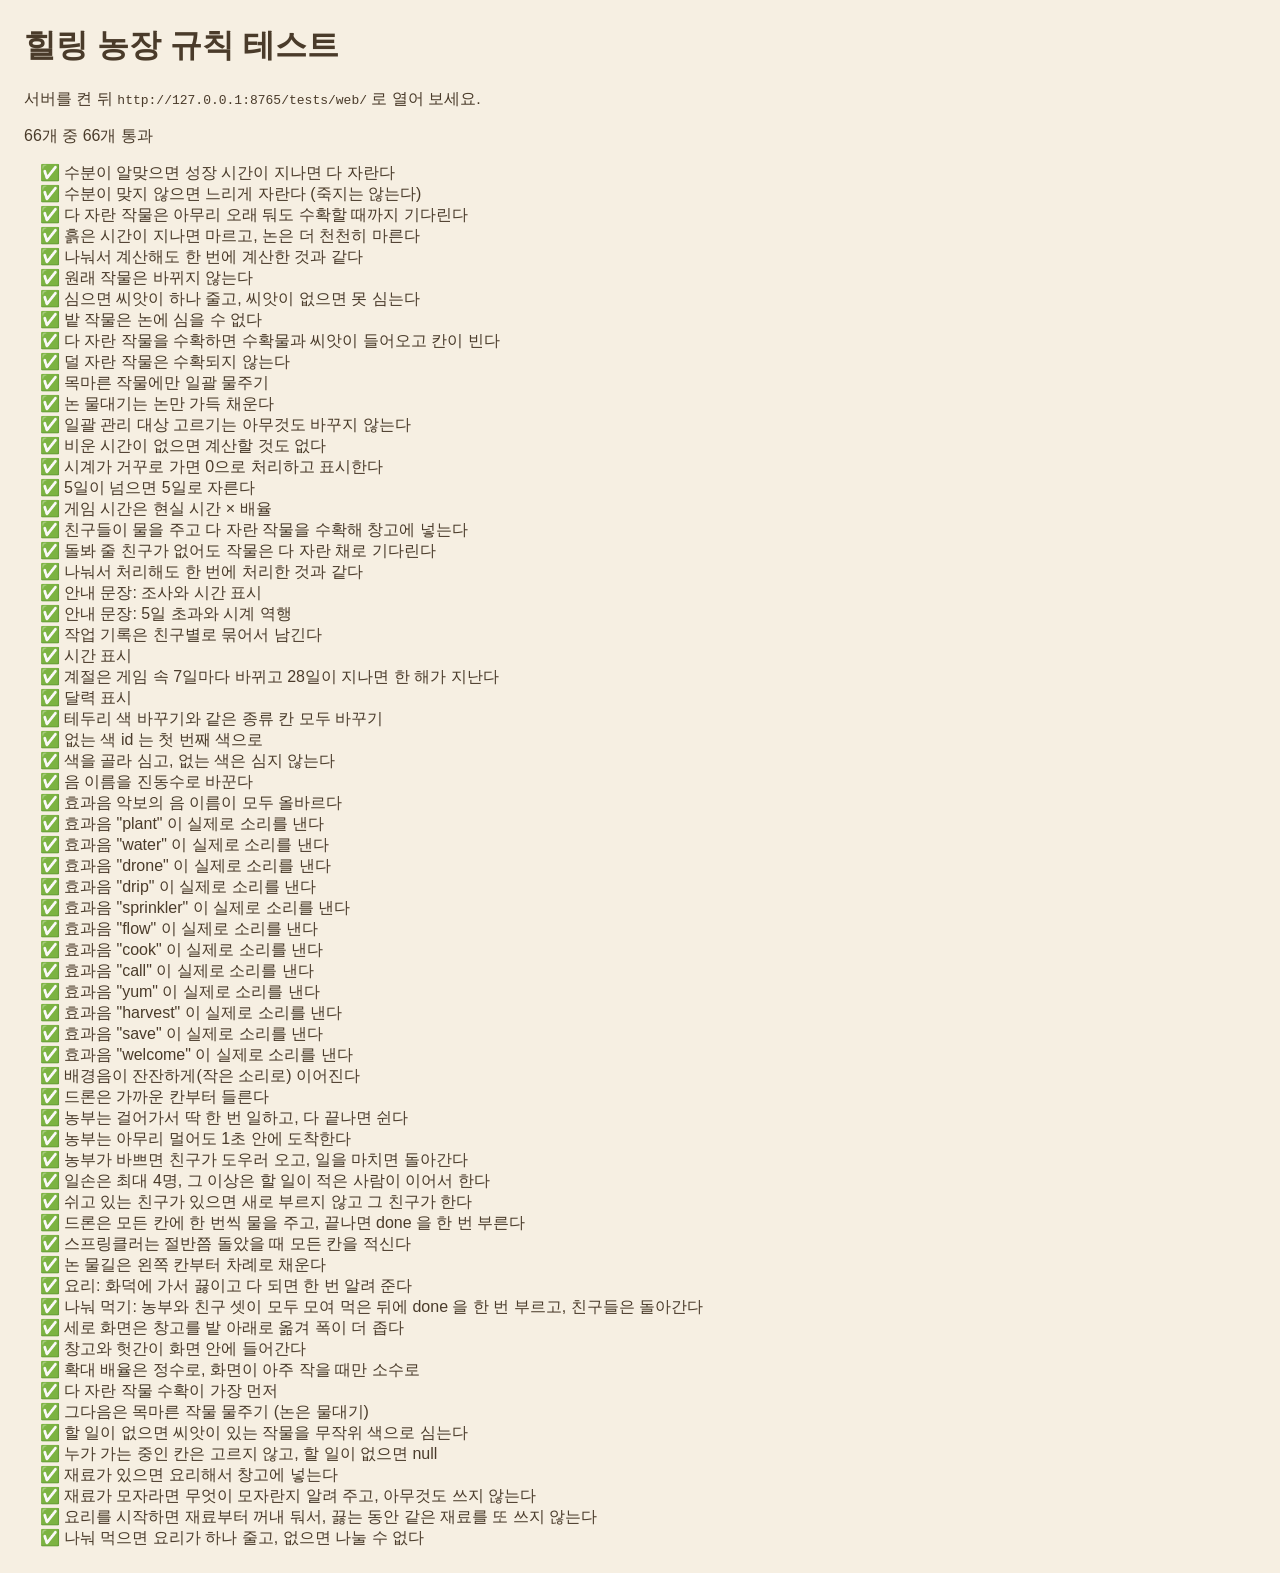
==== tests/web/index.html @ cd3daf3b "Add cooking and sharing meals with an eating animation - data/recipes.json: 8 cozy dishes made only " ====
<!doctype html>
<html lang="ko">
  <head>
    <meta charset="utf-8" />
    <title>힐링 농장 규칙 테스트</title>
    <style>
      body { font-family: sans-serif; margin: 24px; background: #f6efe2; color: #4a3b2a; }
      li.ok::marker { content: "✅ "; }
      li.fail::marker { content: "❌ "; }
      li.fail { color: #c8553d; }
    </style>
  </head>
  <body>
    <h1>힐링 농장 규칙 테스트</h1>
    <p>서버를 켠 뒤 <code>http://127.0.0.1:8765/tests/web/</code> 로 열어 보세요.</p>
    <p id="summary">테스트 중…</p>
    <ul id="results"></ul>
    <script type="module">
      import { runAll } from "./runner.js";
      import "./farm.test.js";
      import "./time.test.js";
      import "./decor.test.js";
      import "./sound.test.js";
      import "./animations.test.js";
      import "./layout.test.js";
      import "./autopilot.test.js";
      import "./cooking.test.js";

      const results = await runAll();

      const list = document.getElementById("results");
      for (const r of results) {
        const li = document.createElement("li");
        li.className = r.ok ? "ok" : "fail";
        li.textContent = r.ok ? r.name : `${r.name} — ${r.error}`;
        list.append(li);
      }
      const passed = results.filter((r) => r.ok).length;
      const summary = `${results.length}개 중 ${passed}개 통과`;
      document.getElementById("summary").textContent = summary;
      document.title = passed === results.length ? `PASS ${summary}` : `FAIL ${summary}`;
      window.testResults = results;
    </script>
  </body>
</html>
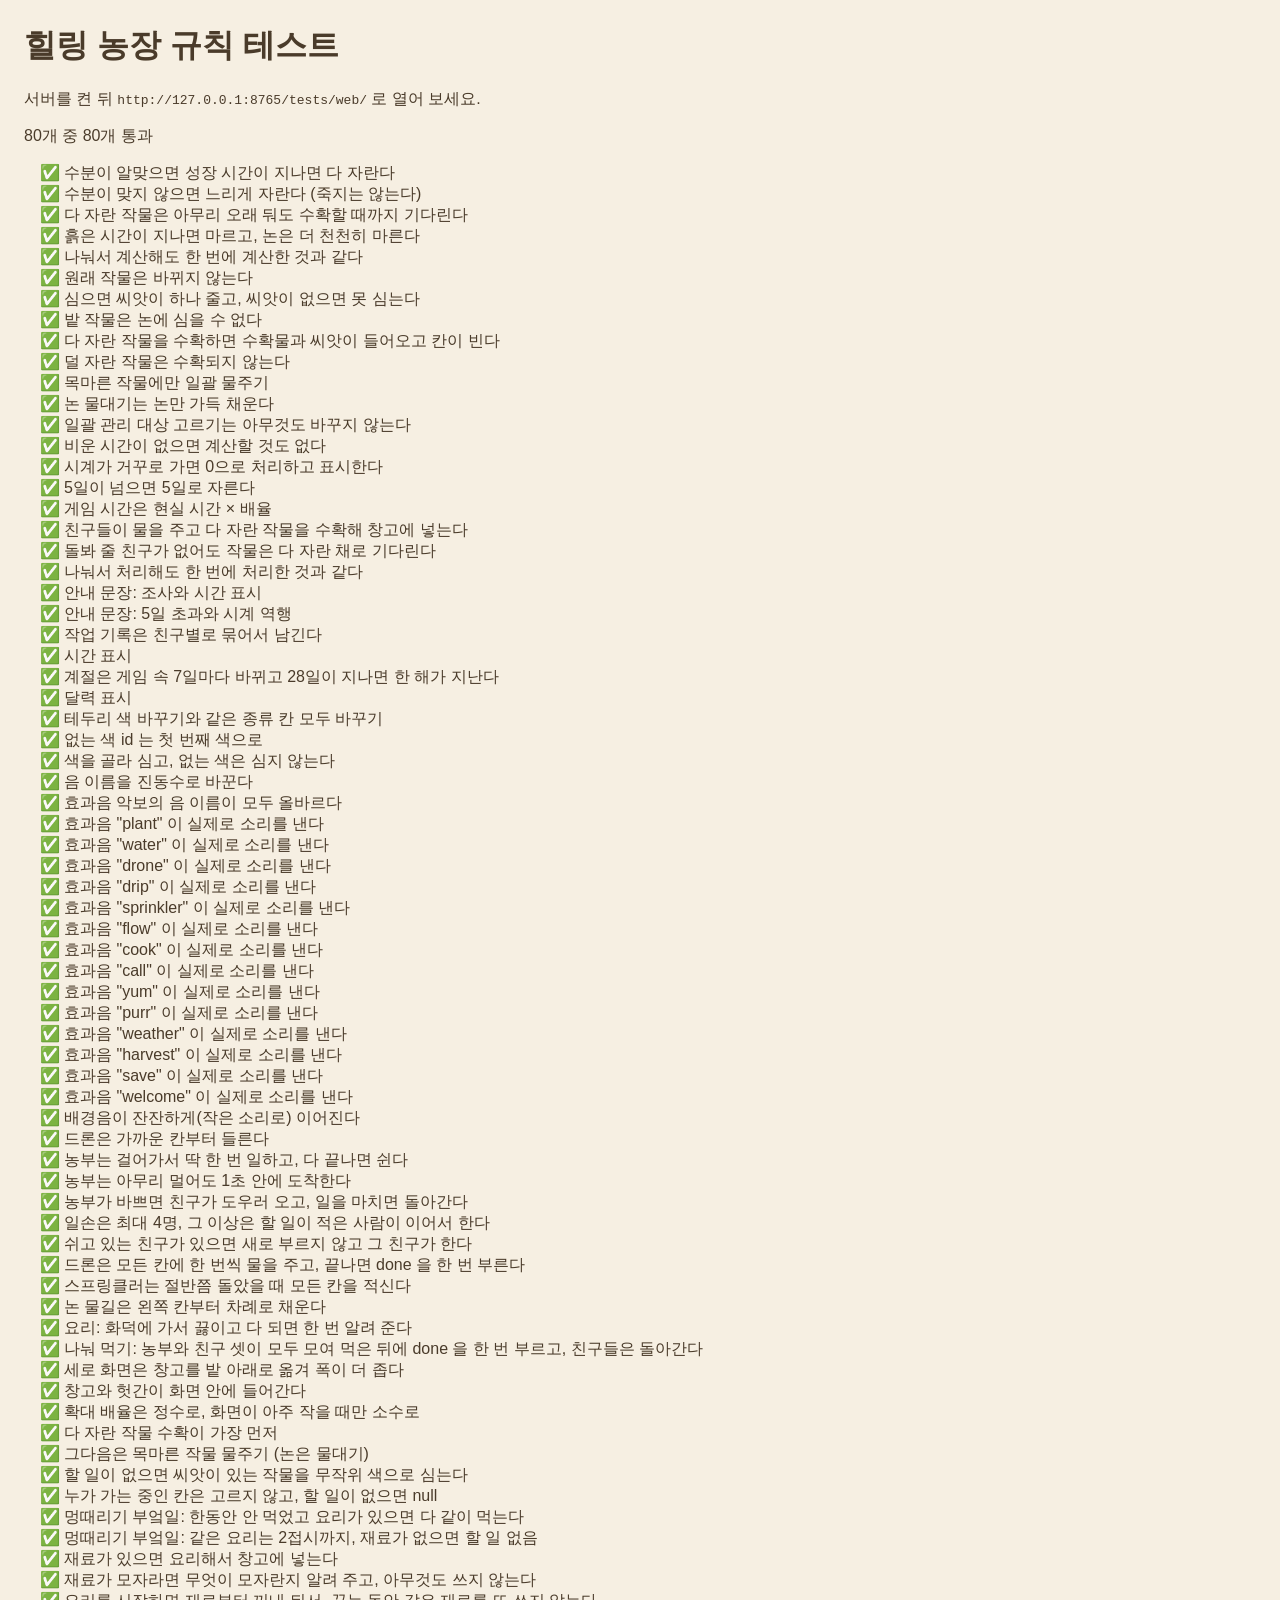
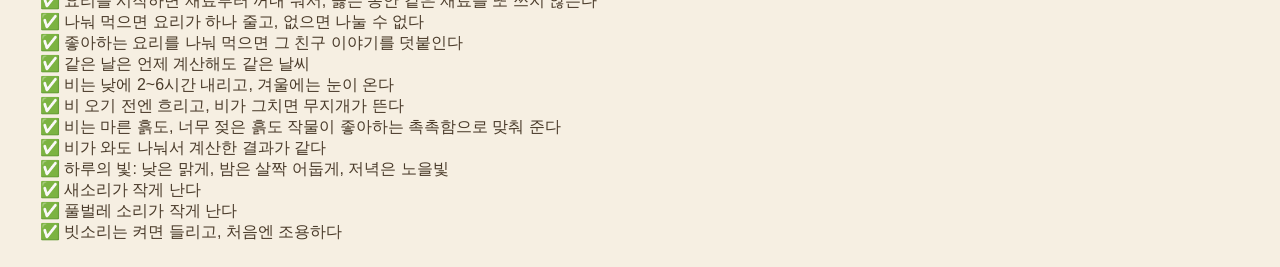
==== commit fc7c6f61: "Make the farm gentler and more alive: day/night, kind weather, critters Healing principle: nothing b" ====
--- a/tests/web/index.html
+++ b/tests/web/index.html
@@ -25,6 +25,8 @@
       import "./layout.test.js";
       import "./autopilot.test.js";
       import "./cooking.test.js";
+      import "./weather.test.js";
+      import "./nature.test.js";
 
       const results = await runAll();
 
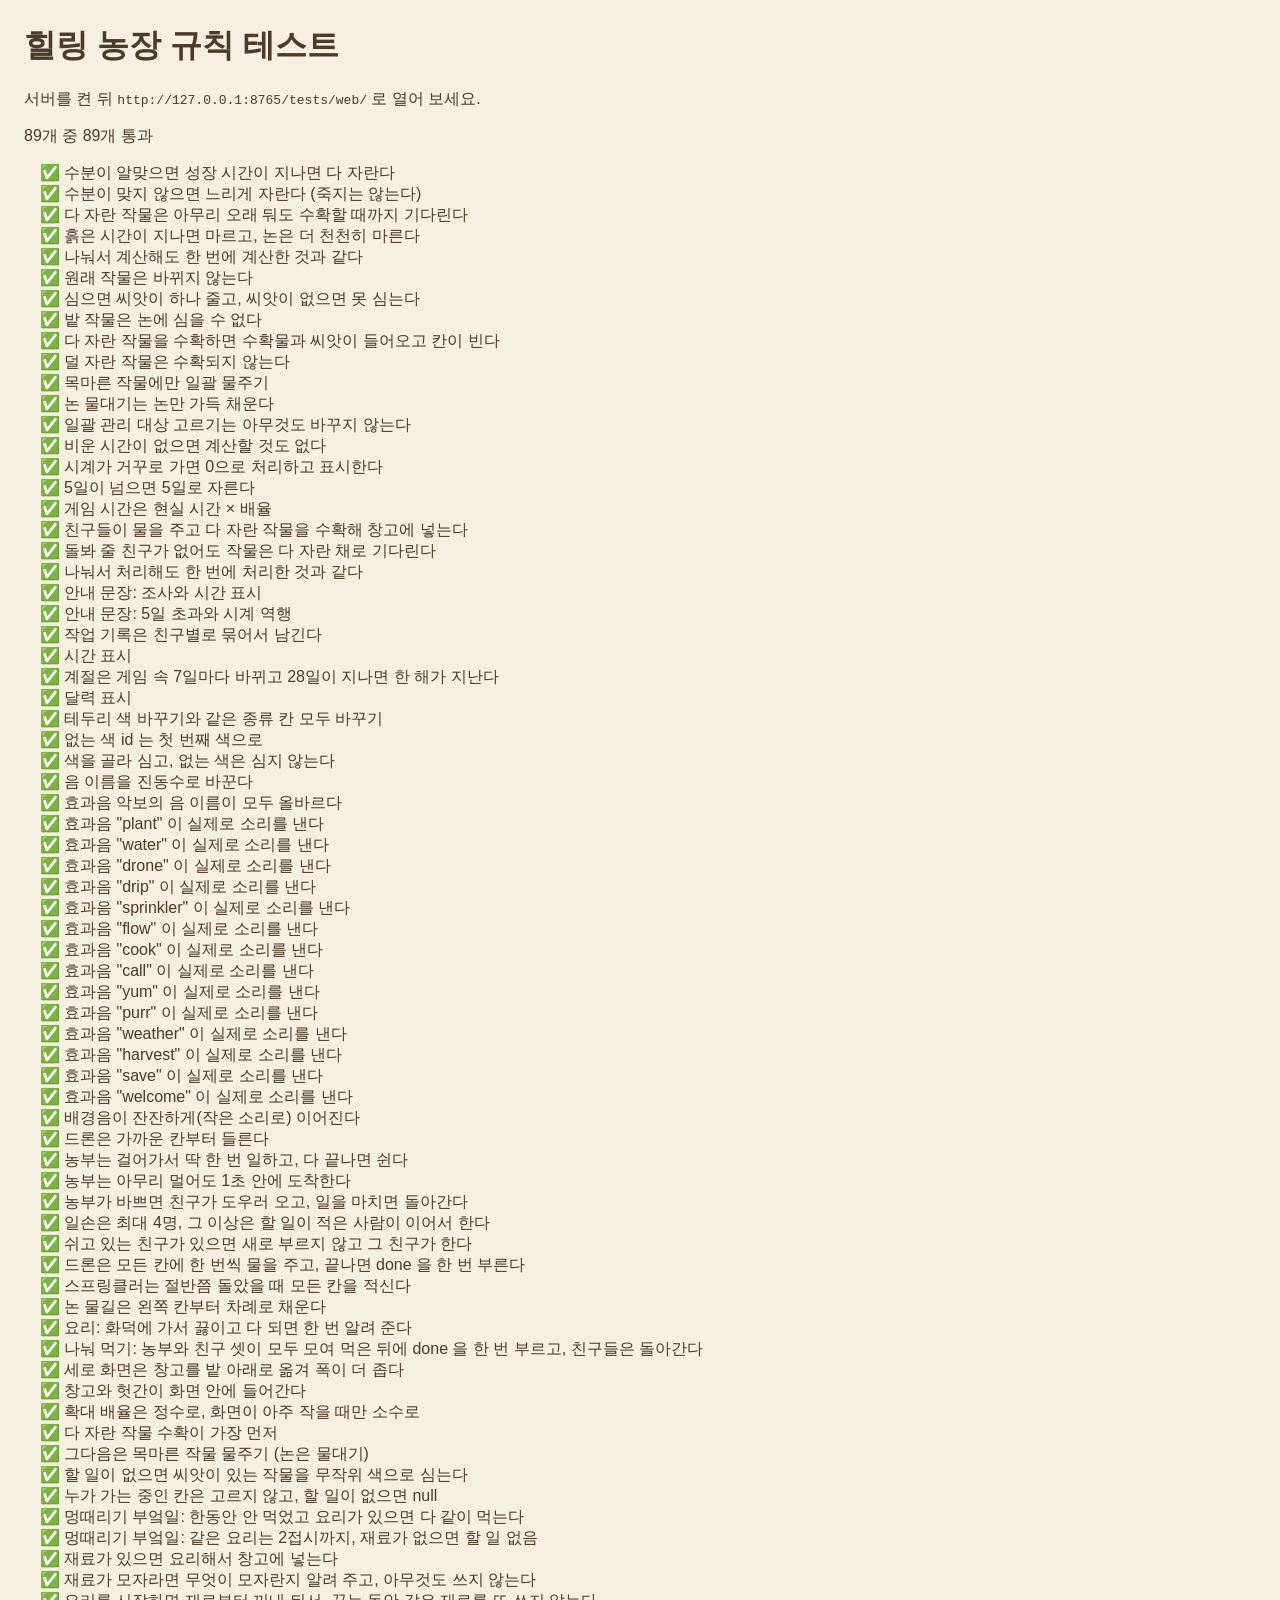
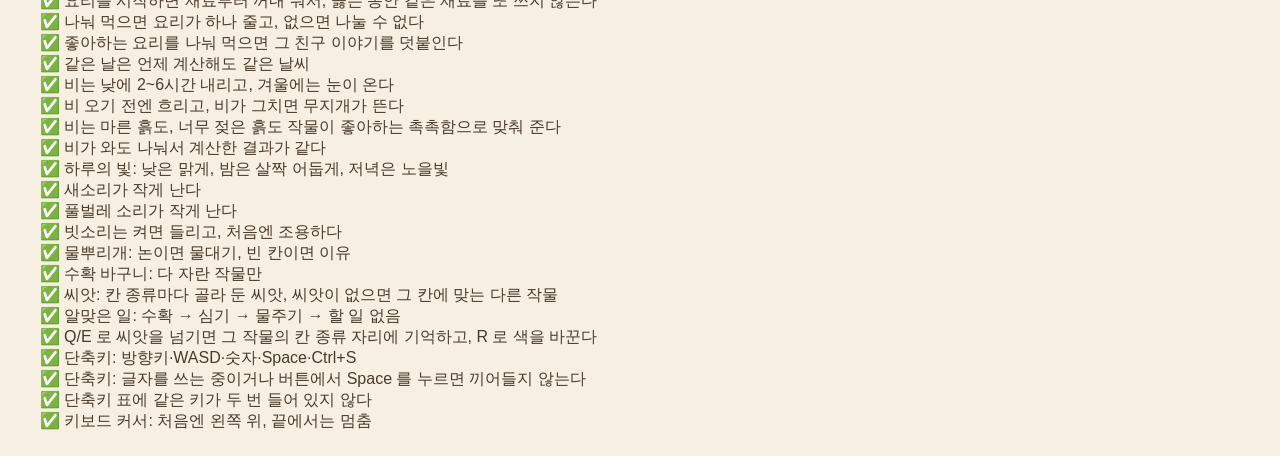
==== commit 90206476: "Redesign menus and controls for comfortable keyboard + mouse play Menu UI - Tabs (Field, Storage, Ki" ====
--- a/tests/web/index.html
+++ b/tests/web/index.html
@@ -27,6 +27,7 @@
       import "./cooking.test.js";
       import "./weather.test.js";
       import "./nature.test.js";
+      import "./controls.test.js";
 
       const results = await runAll();
 
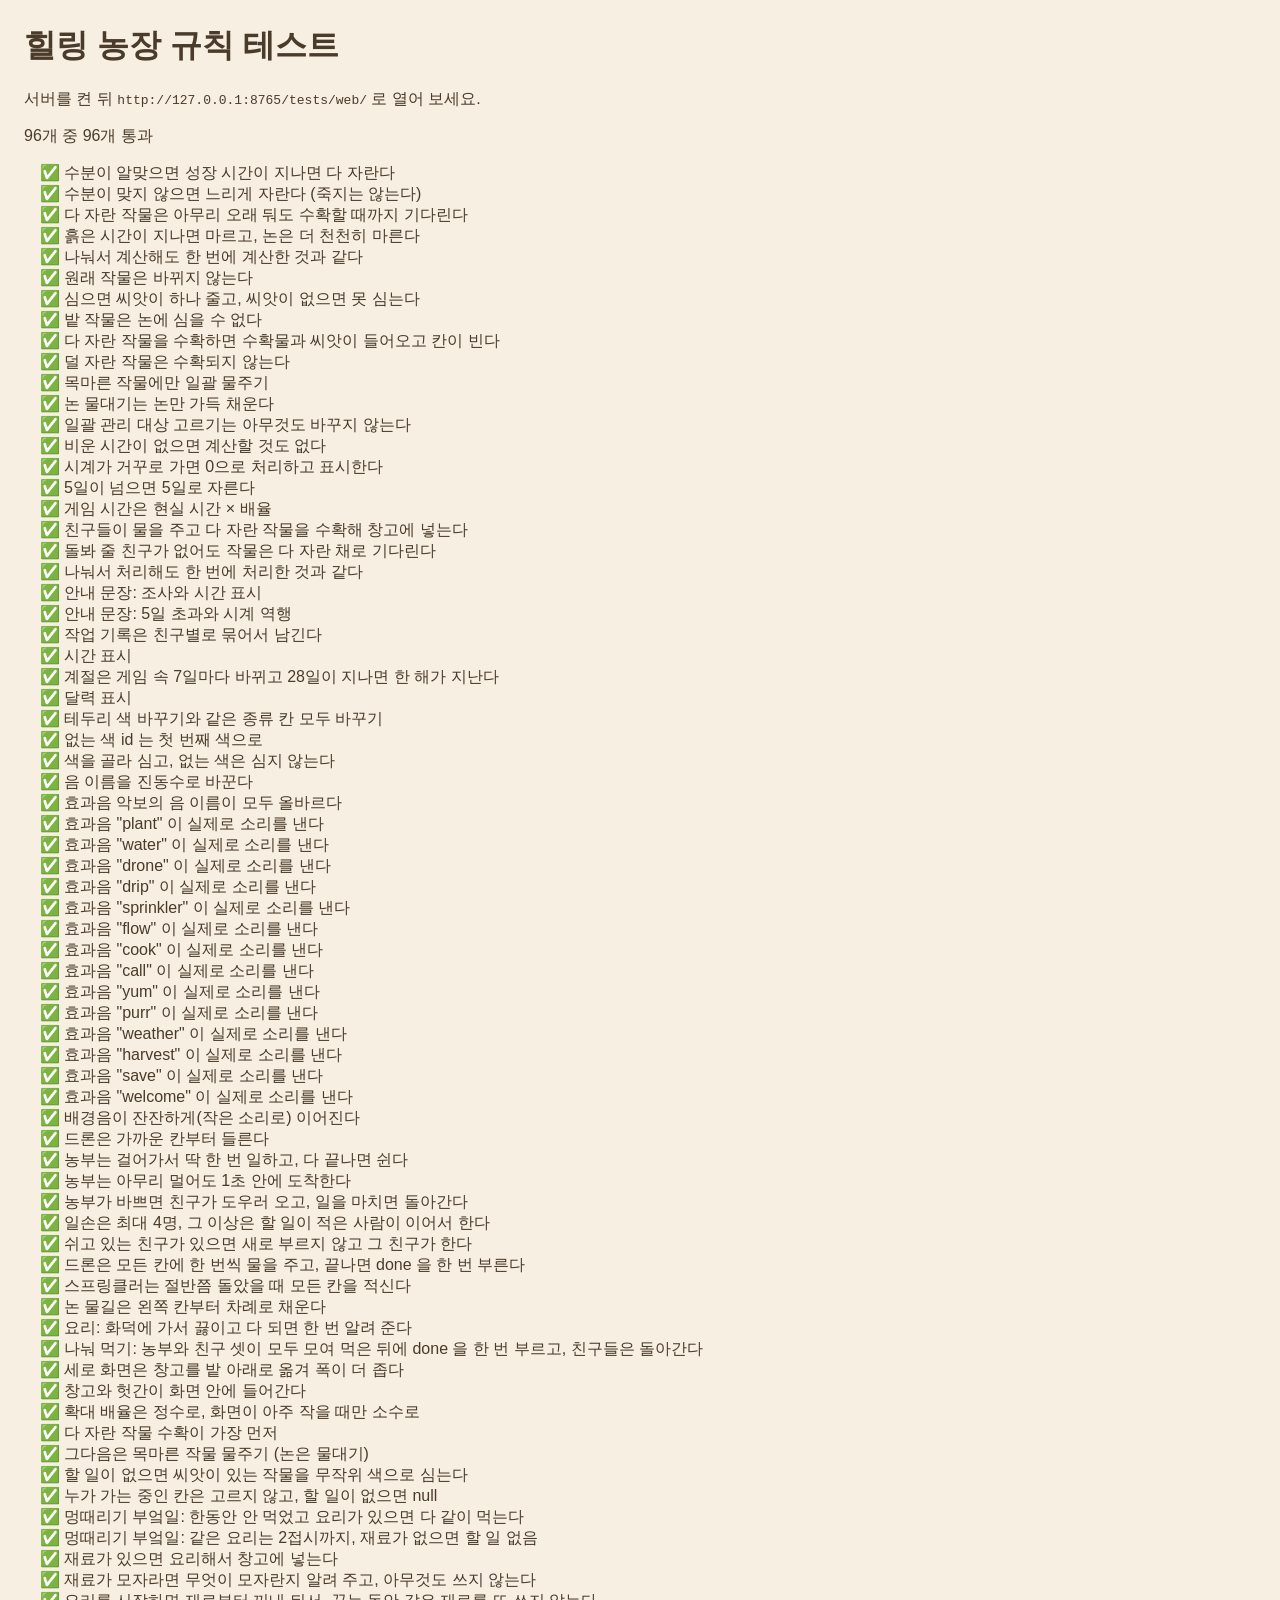
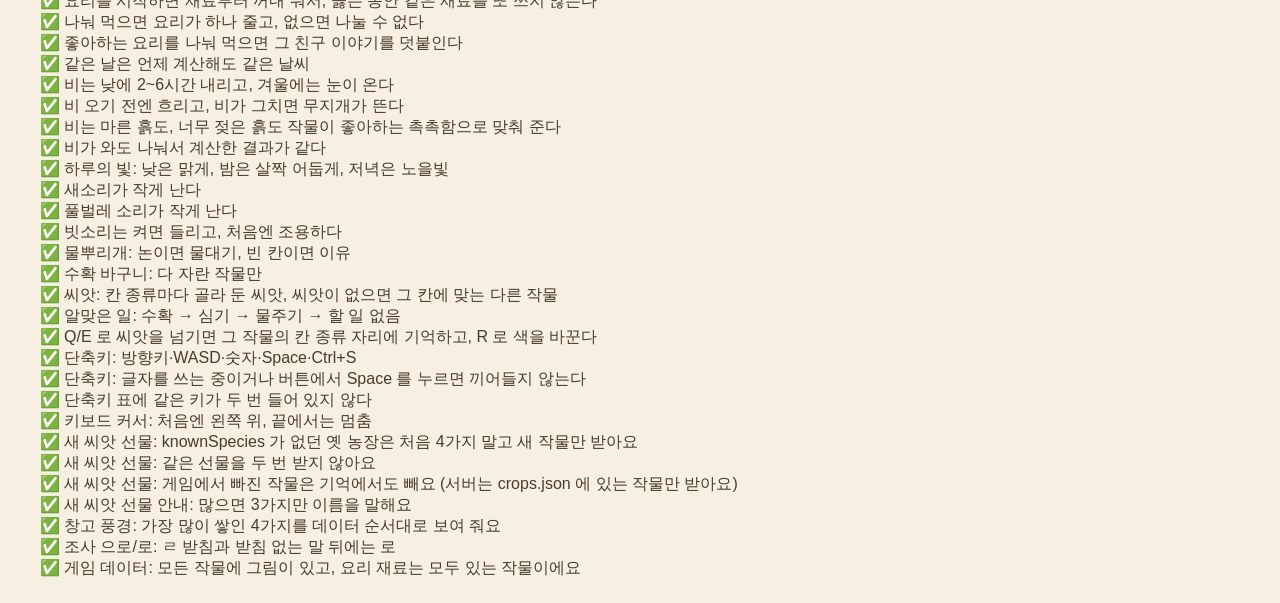
==== commit aeeb8523: "Grow 14 kinds of crops and 16 dishes, with a one-time seed gift for old farms - New crops: carrot, s" ====
--- a/tests/web/index.html
+++ b/tests/web/index.html
@@ -28,6 +28,7 @@
       import "./weather.test.js";
       import "./nature.test.js";
       import "./controls.test.js";
+      import "./variety.test.js";
 
       const results = await runAll();
 
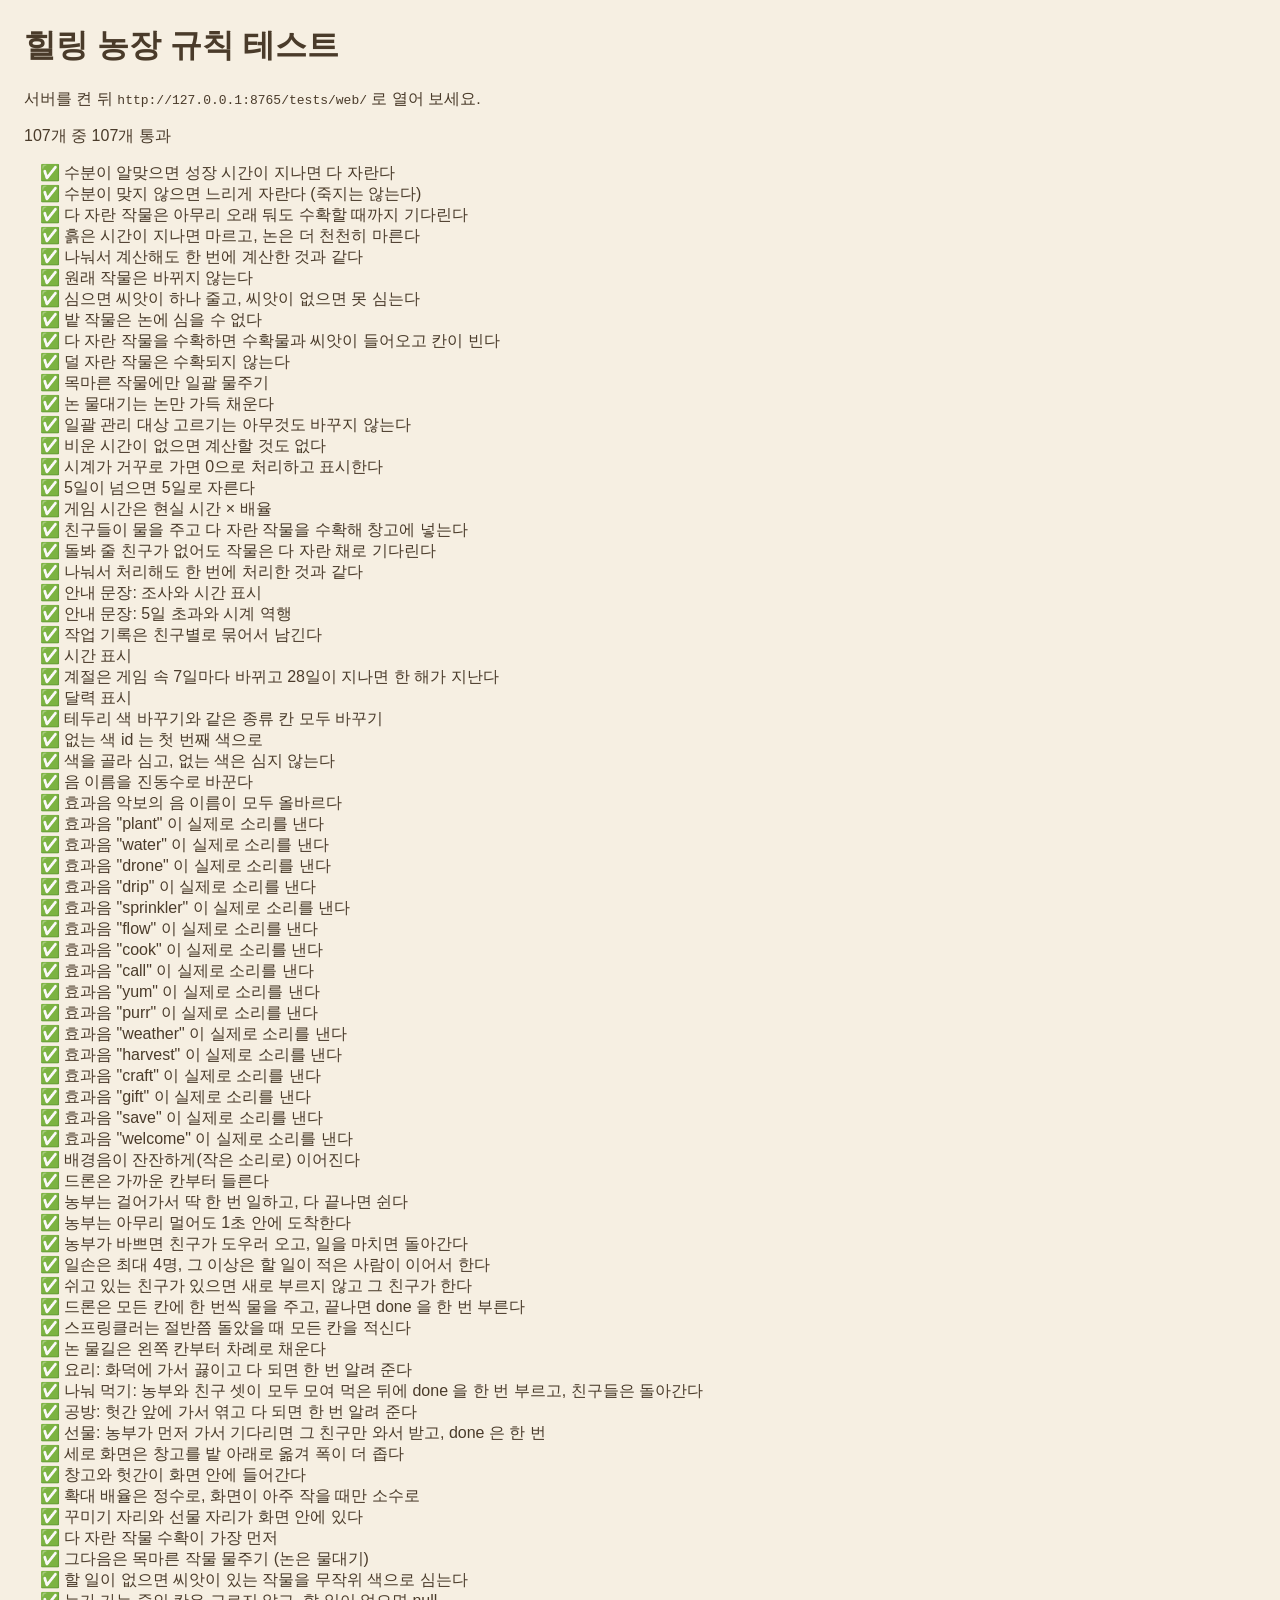
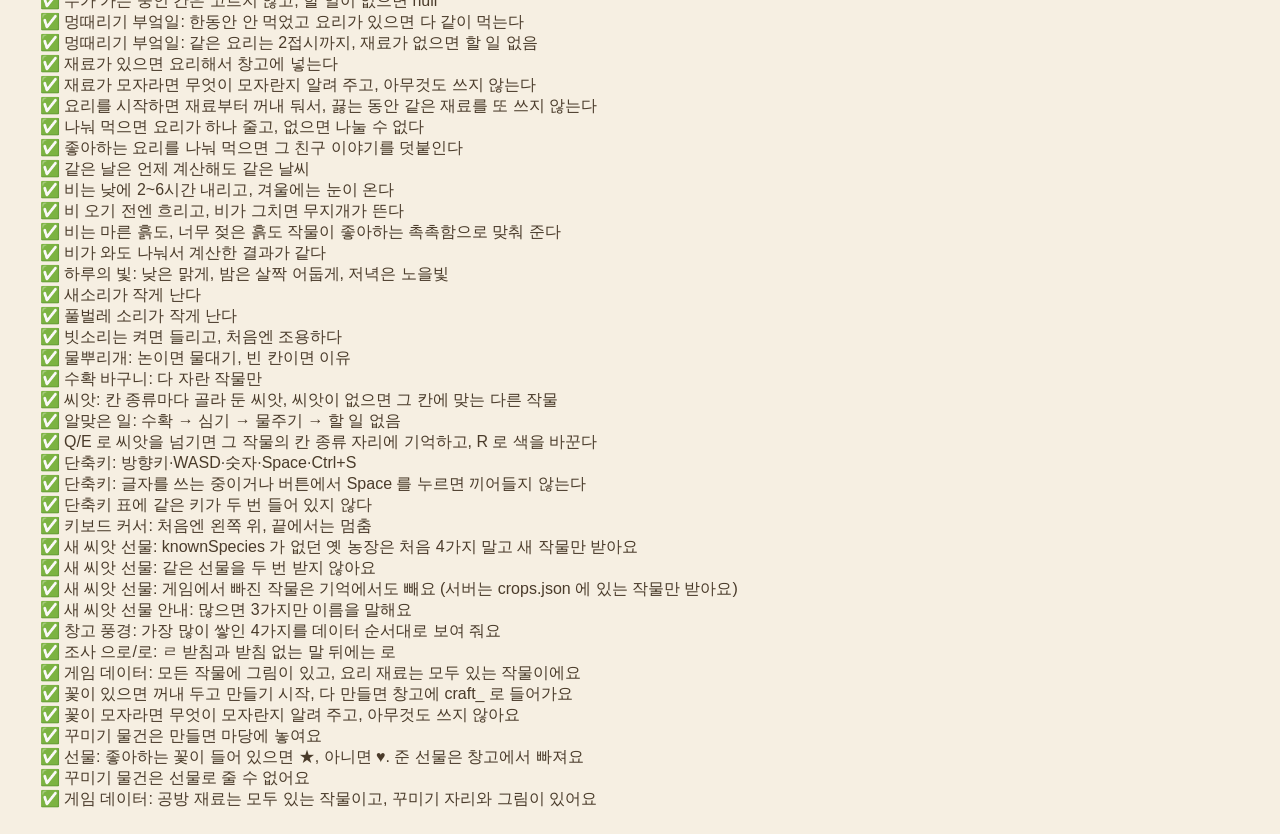
==== commit 26ac252a: "Add a flower workshop: decor that sits in the yard and gifts for friends - data/crafts.json: four gi" ====
--- a/tests/web/index.html
+++ b/tests/web/index.html
@@ -29,6 +29,7 @@
       import "./nature.test.js";
       import "./controls.test.js";
       import "./variety.test.js";
+      import "./crafts.test.js";
 
       const results = await runAll();
 
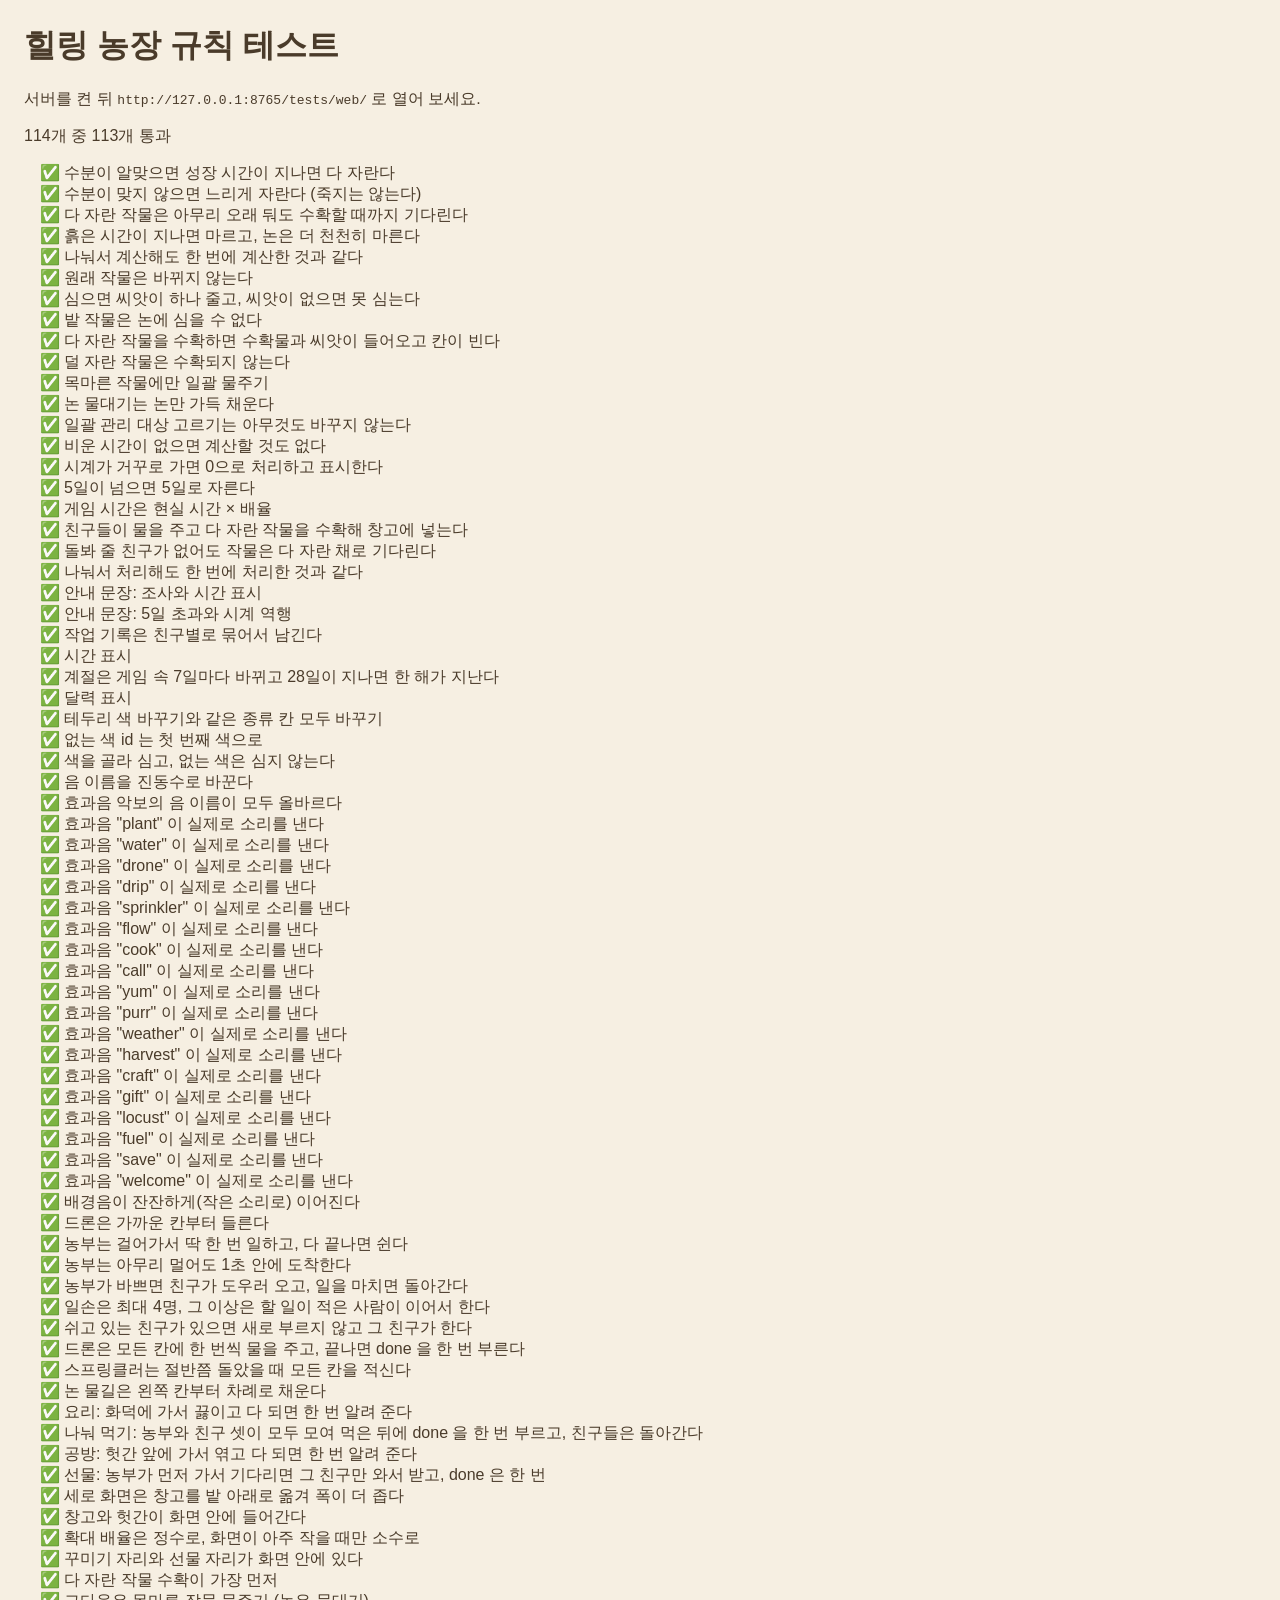
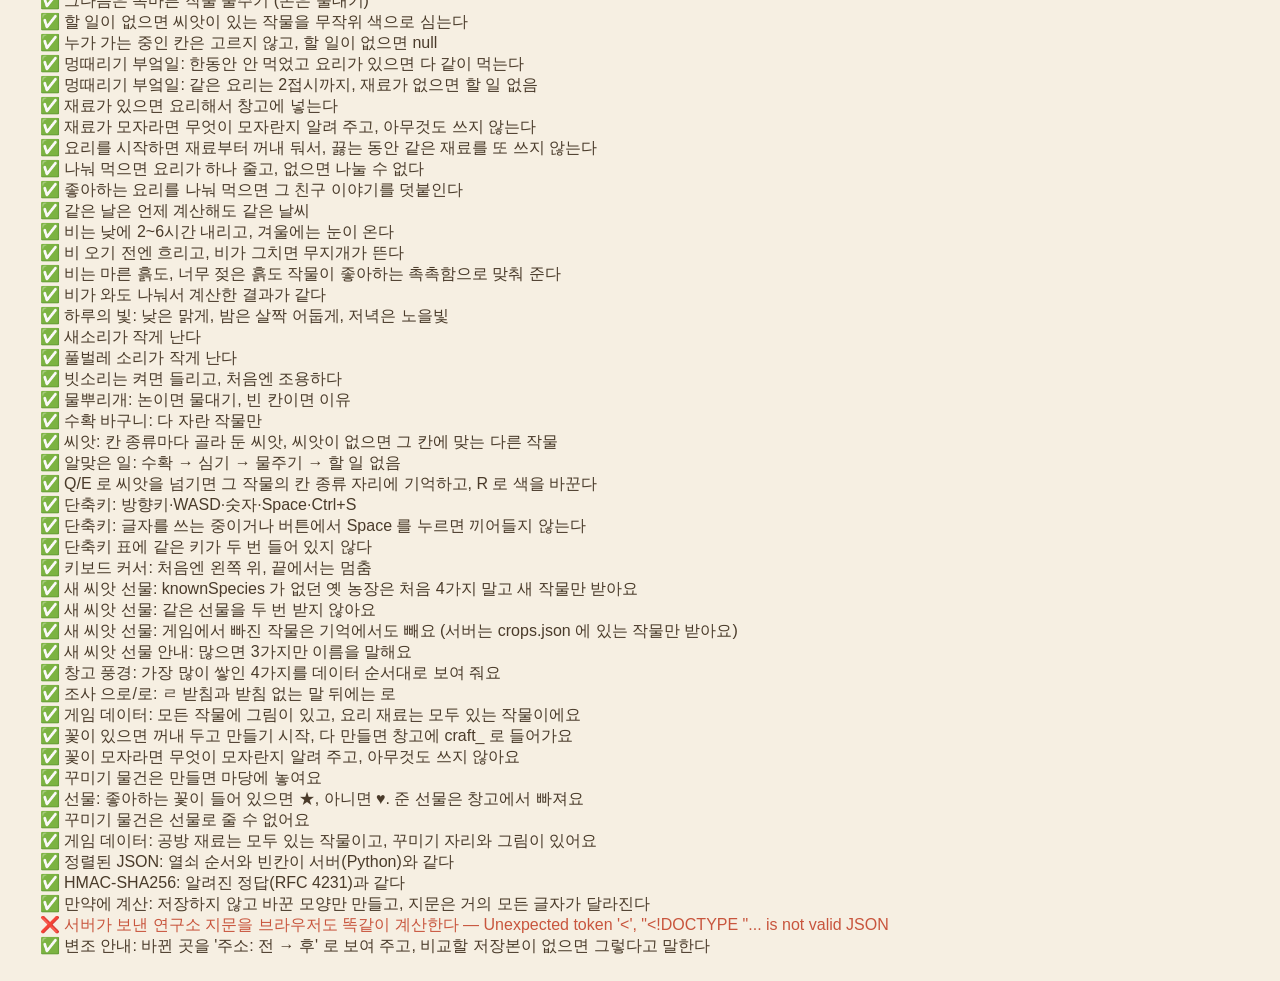
==== commit cb681694: "Phase 7: locust reset for tampered saves and a lab sandbox - Tampered save: show what changed agains" ====
--- a/tests/web/index.html
+++ b/tests/web/index.html
@@ -30,6 +30,7 @@
       import "./controls.test.js";
       import "./variety.test.js";
       import "./crafts.test.js";
+      import "./lab.test.js";
 
       const results = await runAll();
 
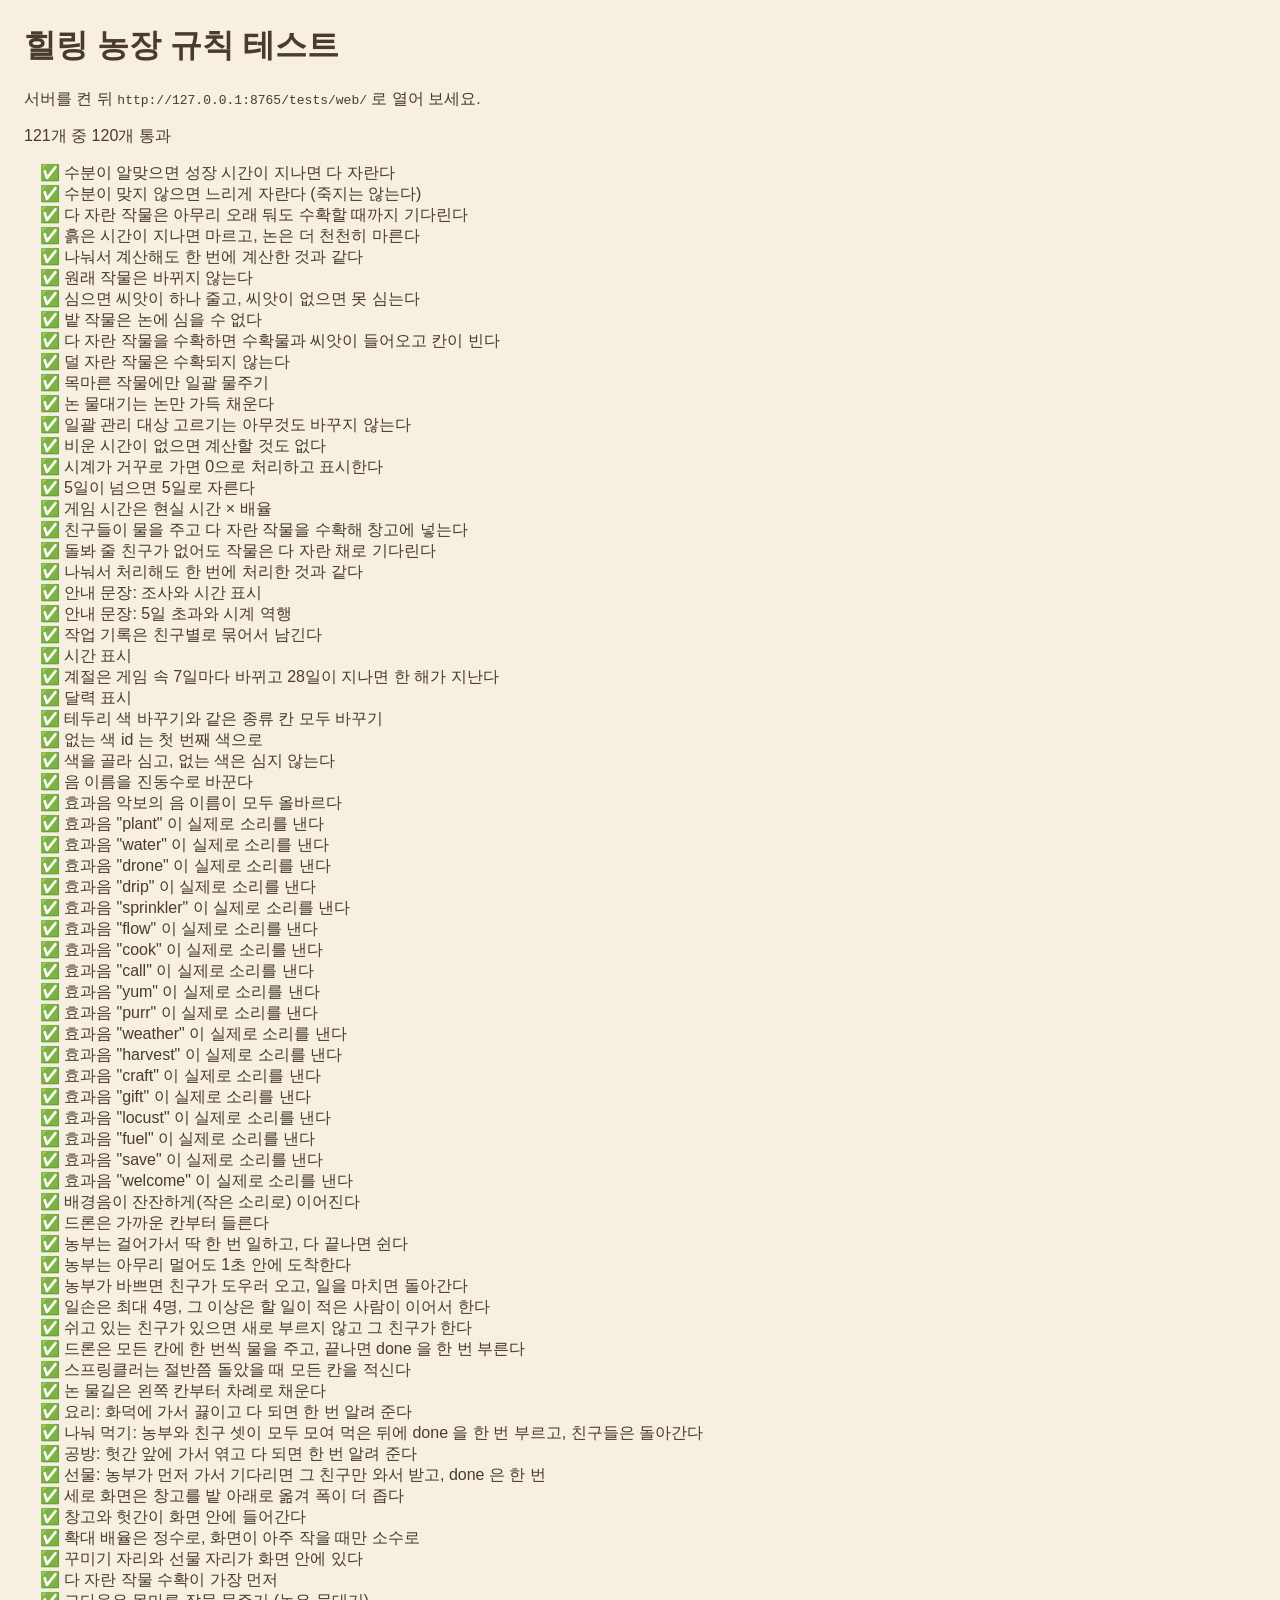
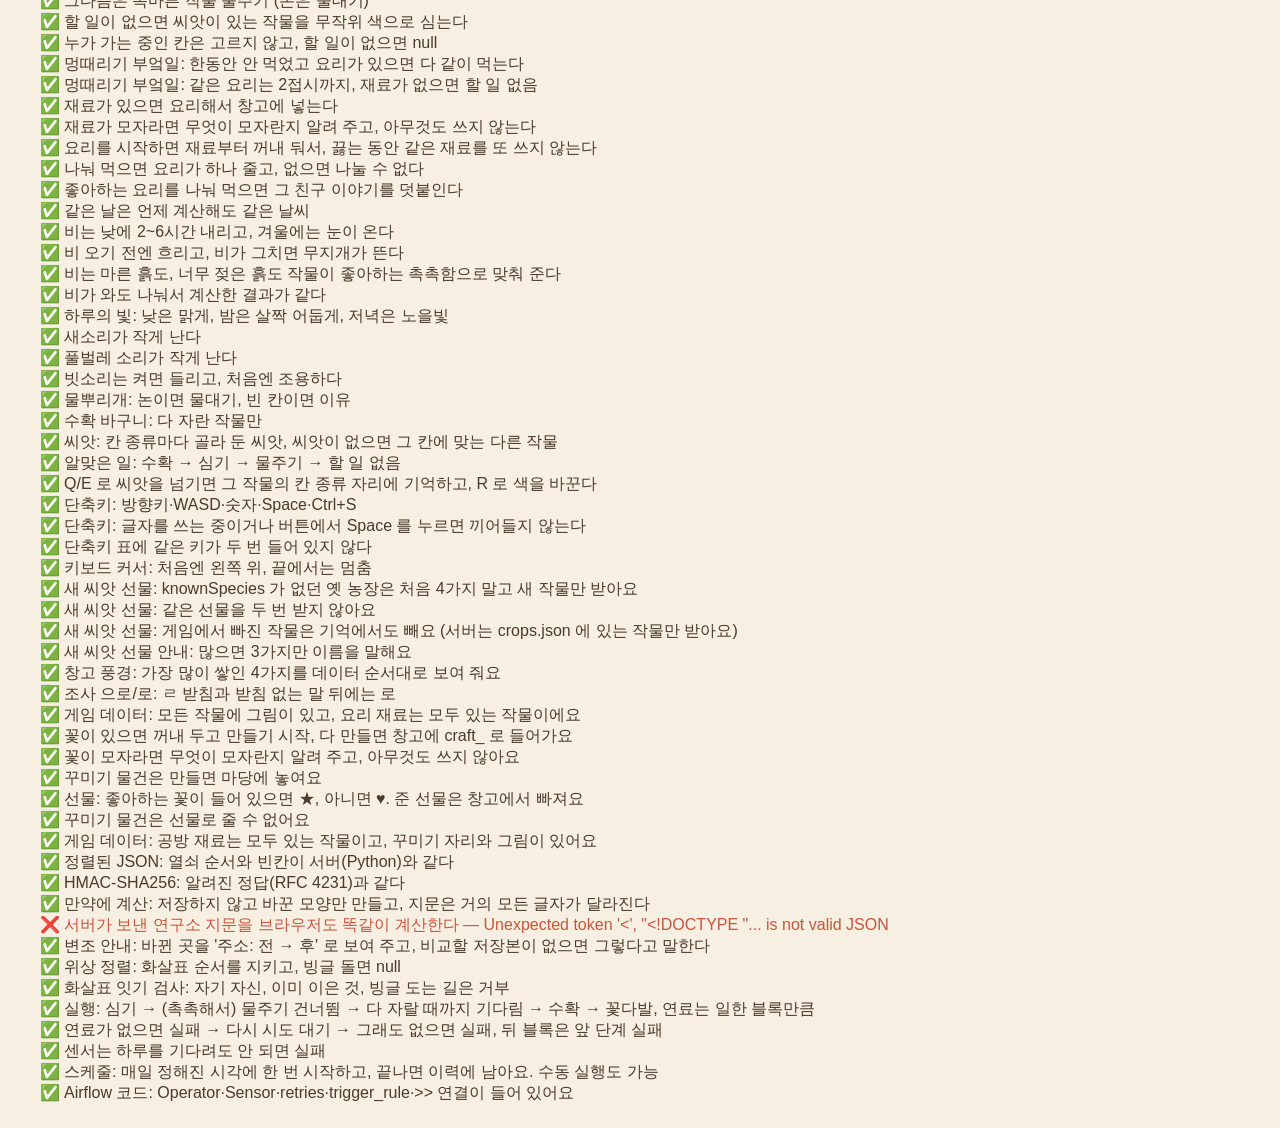
==== commit 4b9c6f30: "Phase 8: smart farm DAGs with sensors, retries, fuel and Airflow export - web/smartfarm: dag.js (Kah" ====
--- a/tests/web/index.html
+++ b/tests/web/index.html
@@ -31,6 +31,7 @@
       import "./variety.test.js";
       import "./crafts.test.js";
       import "./lab.test.js";
+      import "./smartfarm.test.js";
 
       const results = await runAll();
 
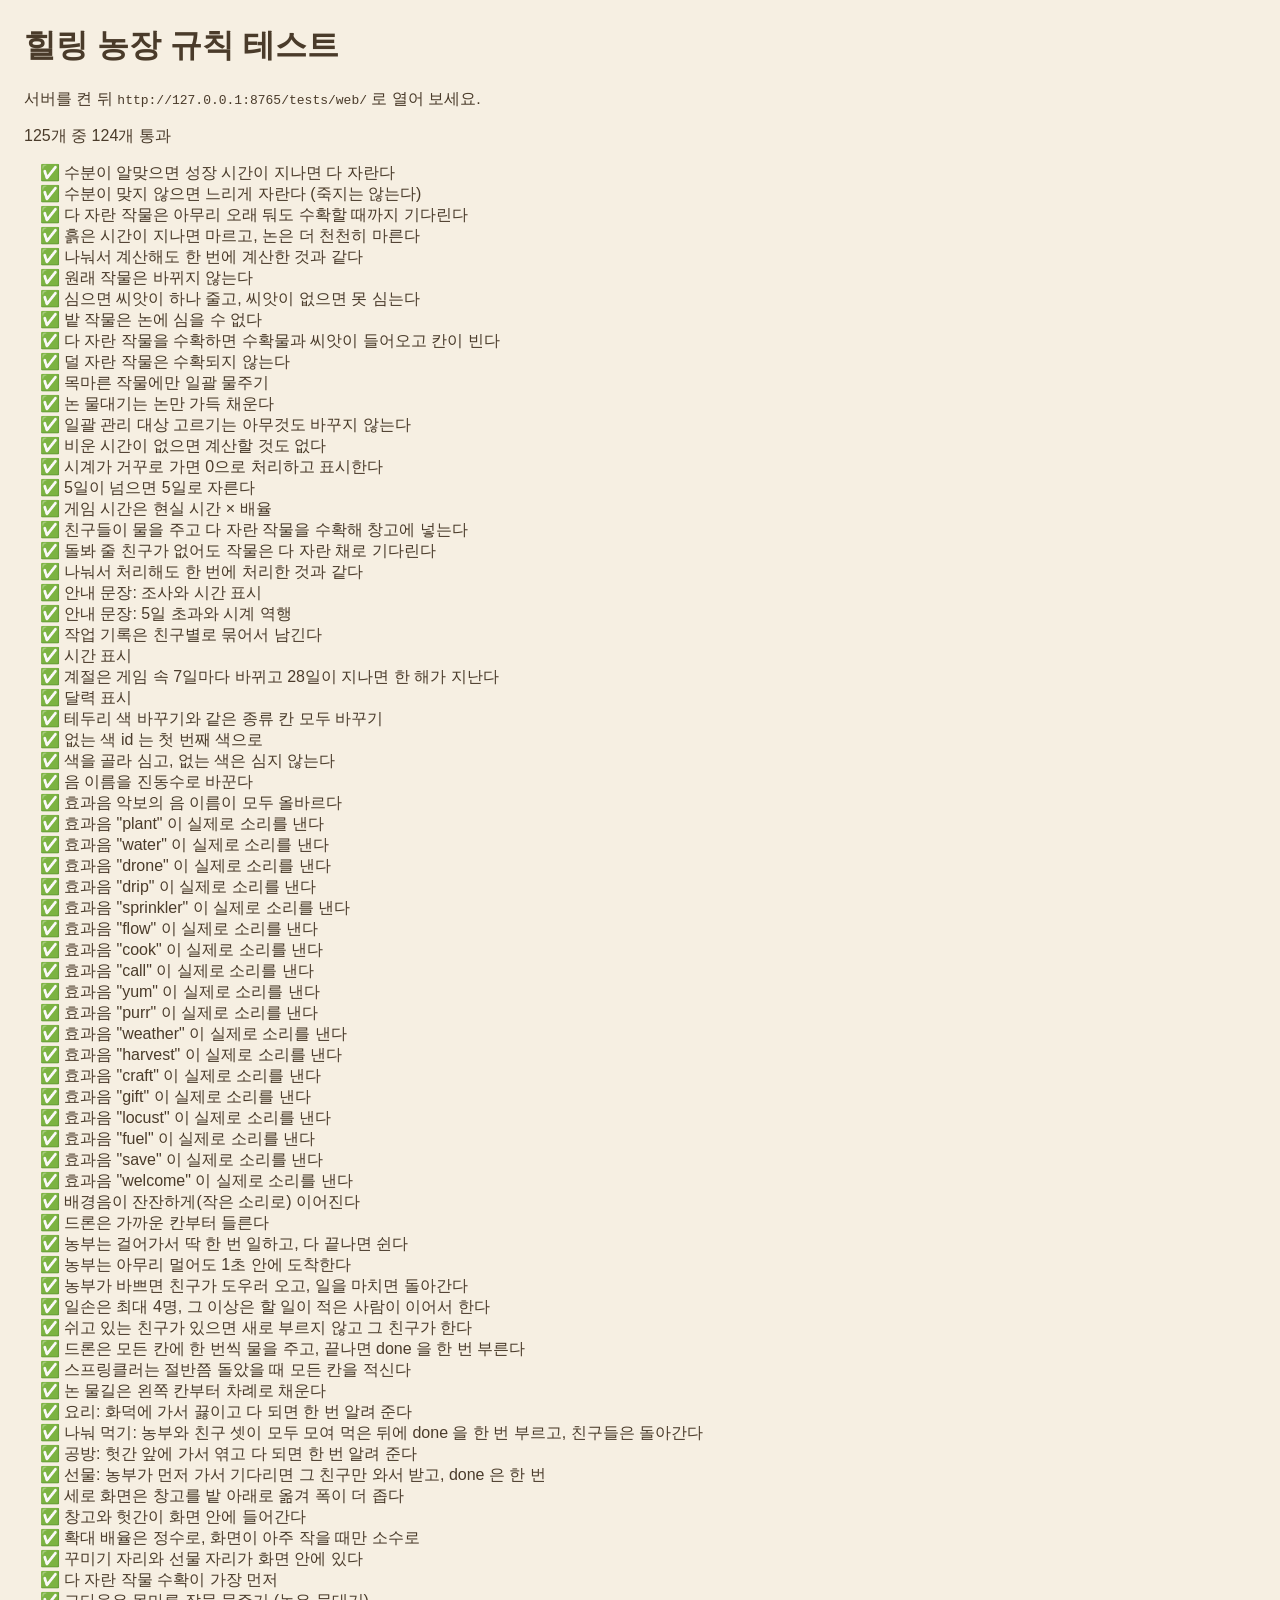
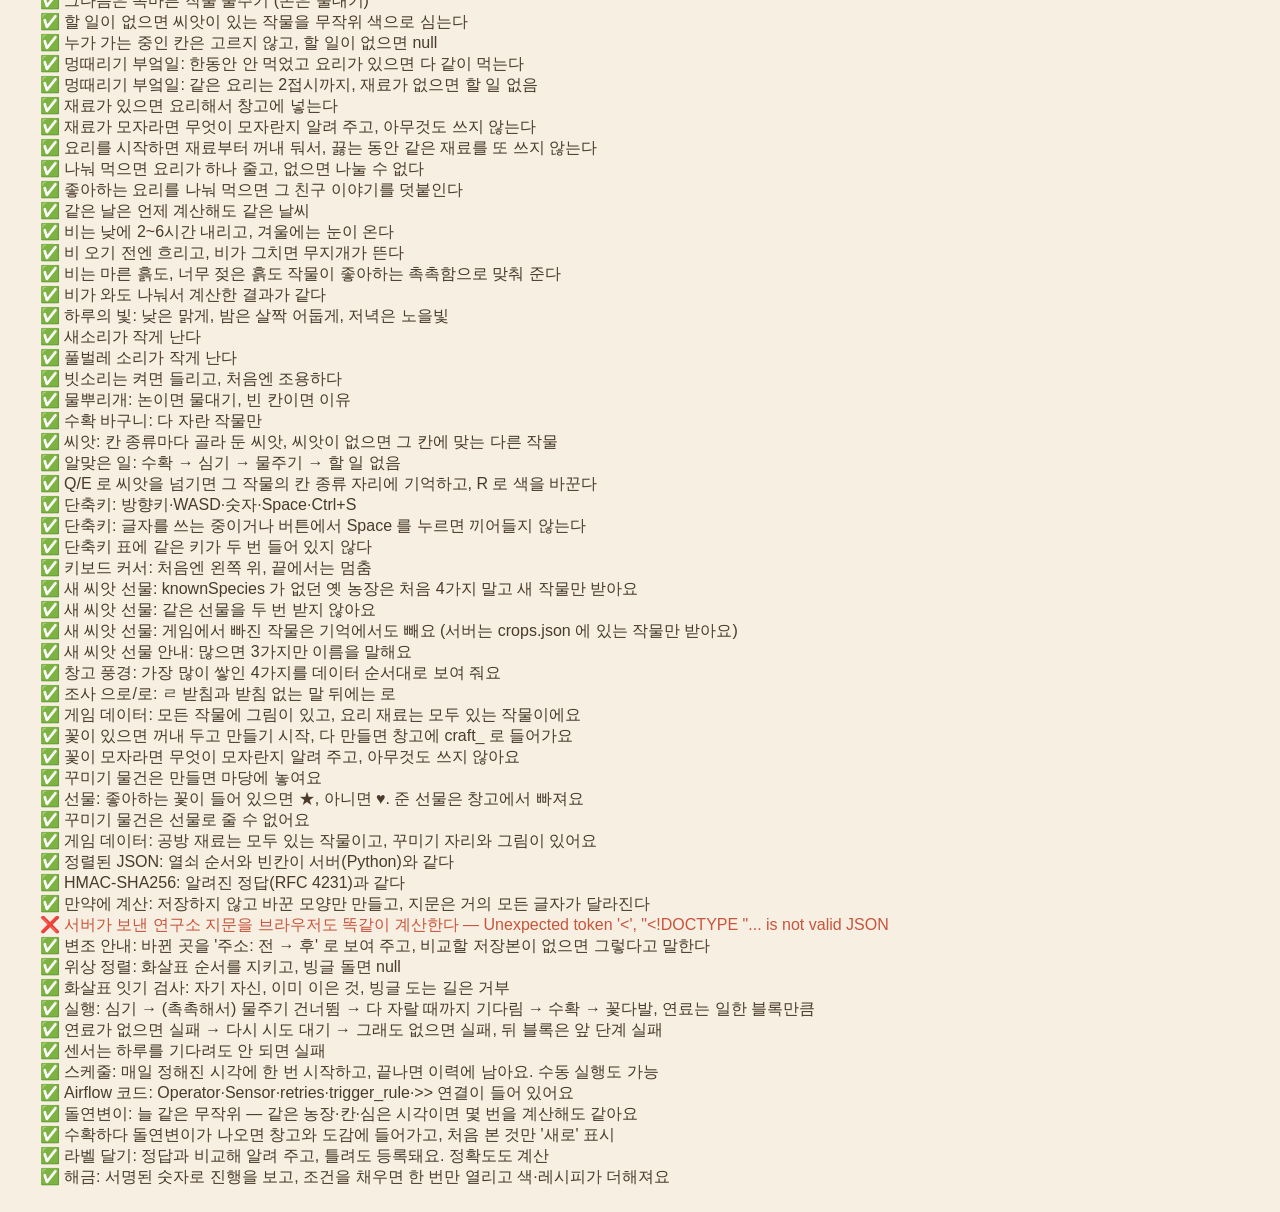
==== commit 69391835: "Phase 6: farm journal pipeline, mutations with labelling, and unlocks - New log rows use actor ids a" ====
--- a/tests/web/index.html
+++ b/tests/web/index.html
@@ -32,6 +32,7 @@
       import "./crafts.test.js";
       import "./lab.test.js";
       import "./smartfarm.test.js";
+      import "./codex.test.js";
 
       const results = await runAll();
 
